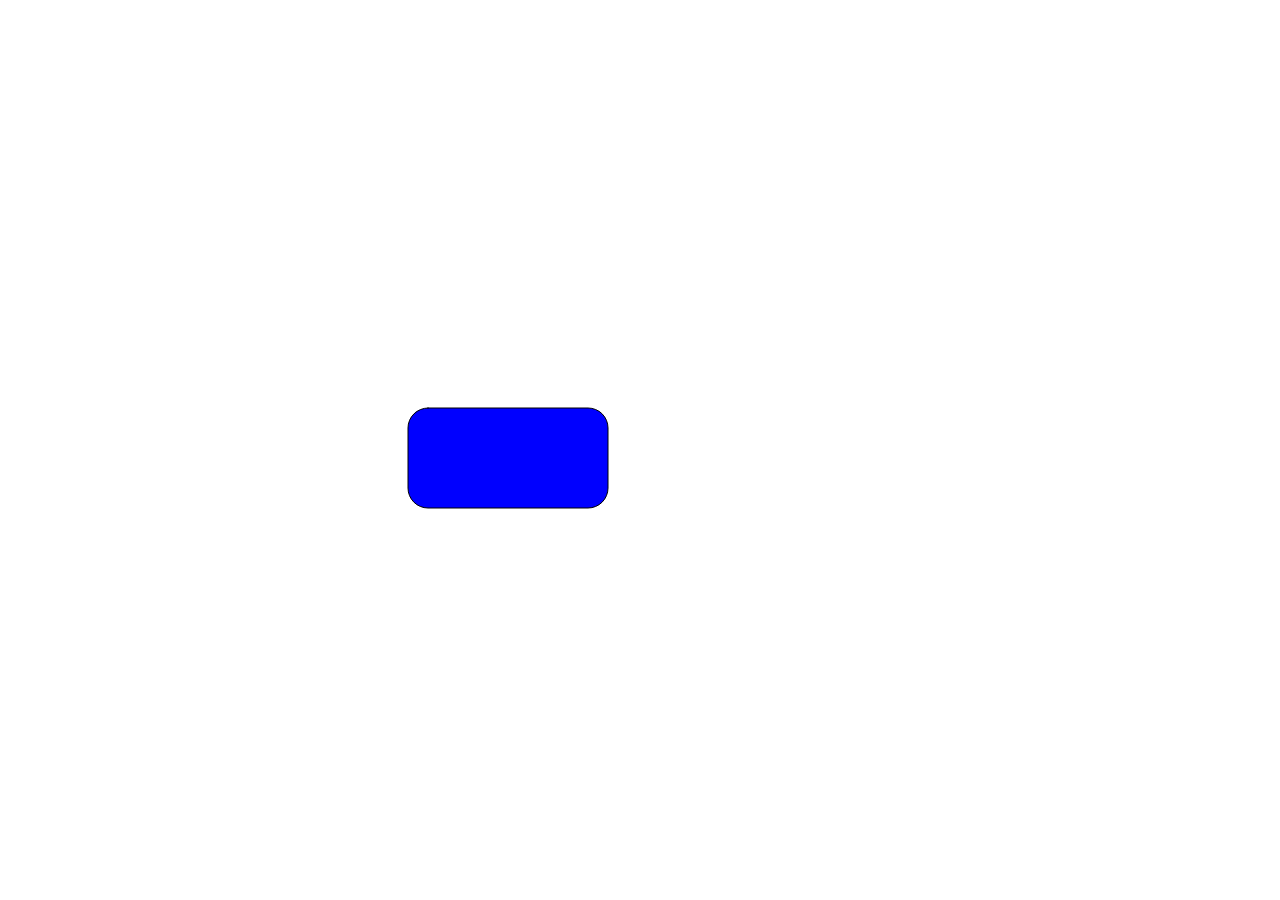
==== module1/project/Evolving Fish/index.html @ 6ded3971 "Set up p5js and added code to draw fishbody" ====
<!DOCTYPE html>
<html lang="en">
<head>
    <meta charset="UTF-8">
    <meta name="viewport" content="width=device-width, initial-scale=1.0">
    <title>Evolving Fish</title>
    <link rel="stylesheet" href="css/style.css">
    <script src="js/p5.js"></script>
    <script src="js/addons/p5.sound.min.js"></script>
</head>
<body>
    <script src="sketch.js"></script>
</body>
</html>
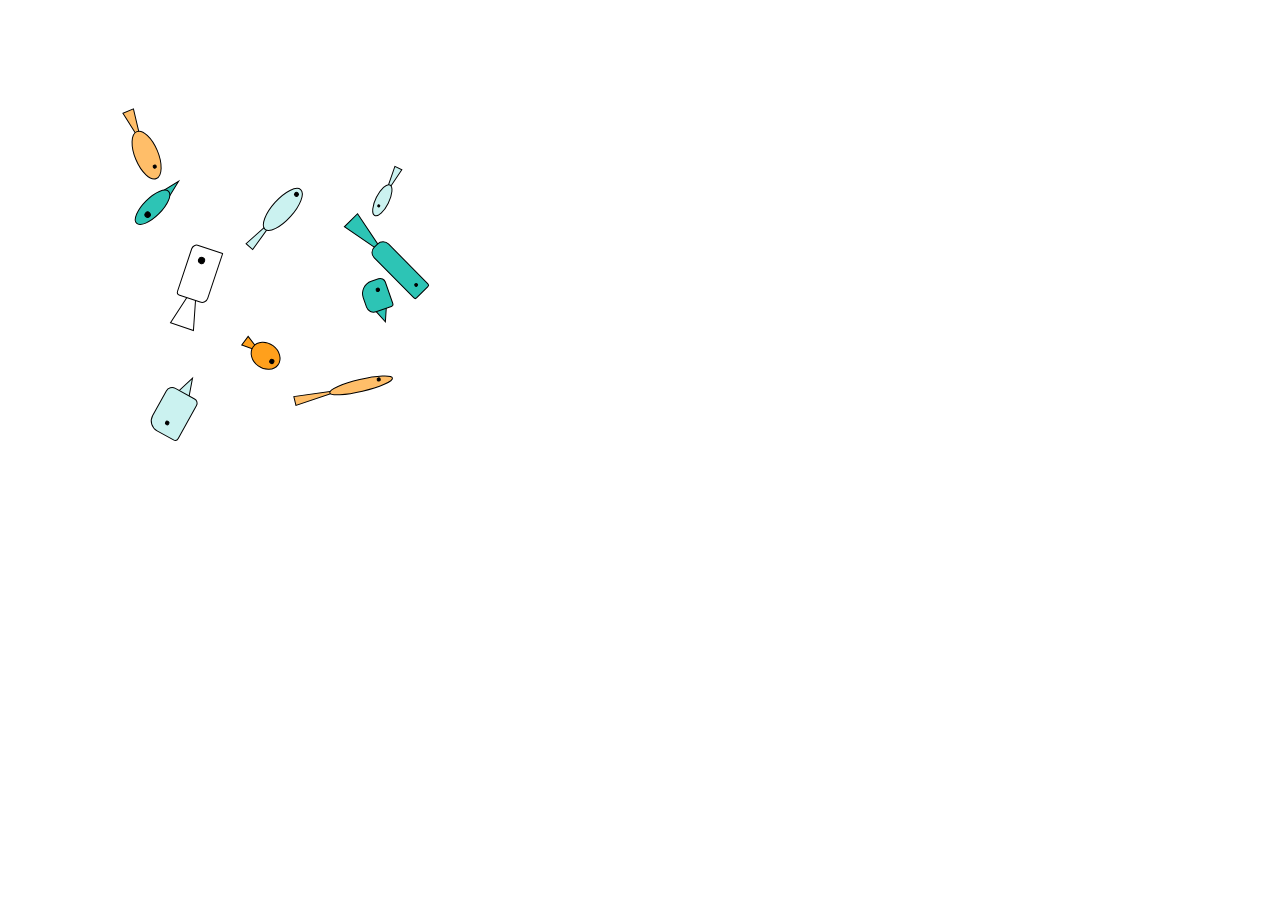
==== commit ad114db7: "added fish.js to index" ====
--- a/module1/project/Evolving Fish/index.html
+++ b/module1/project/Evolving Fish/index.html
@@ -9,6 +9,8 @@
     <script src="js/addons/p5.sound.min.js"></script>
 </head>
 <body>
+    <script src = "fish.js"></script>
     <script src="sketch.js"></script>
+    
 </body>
 </html>
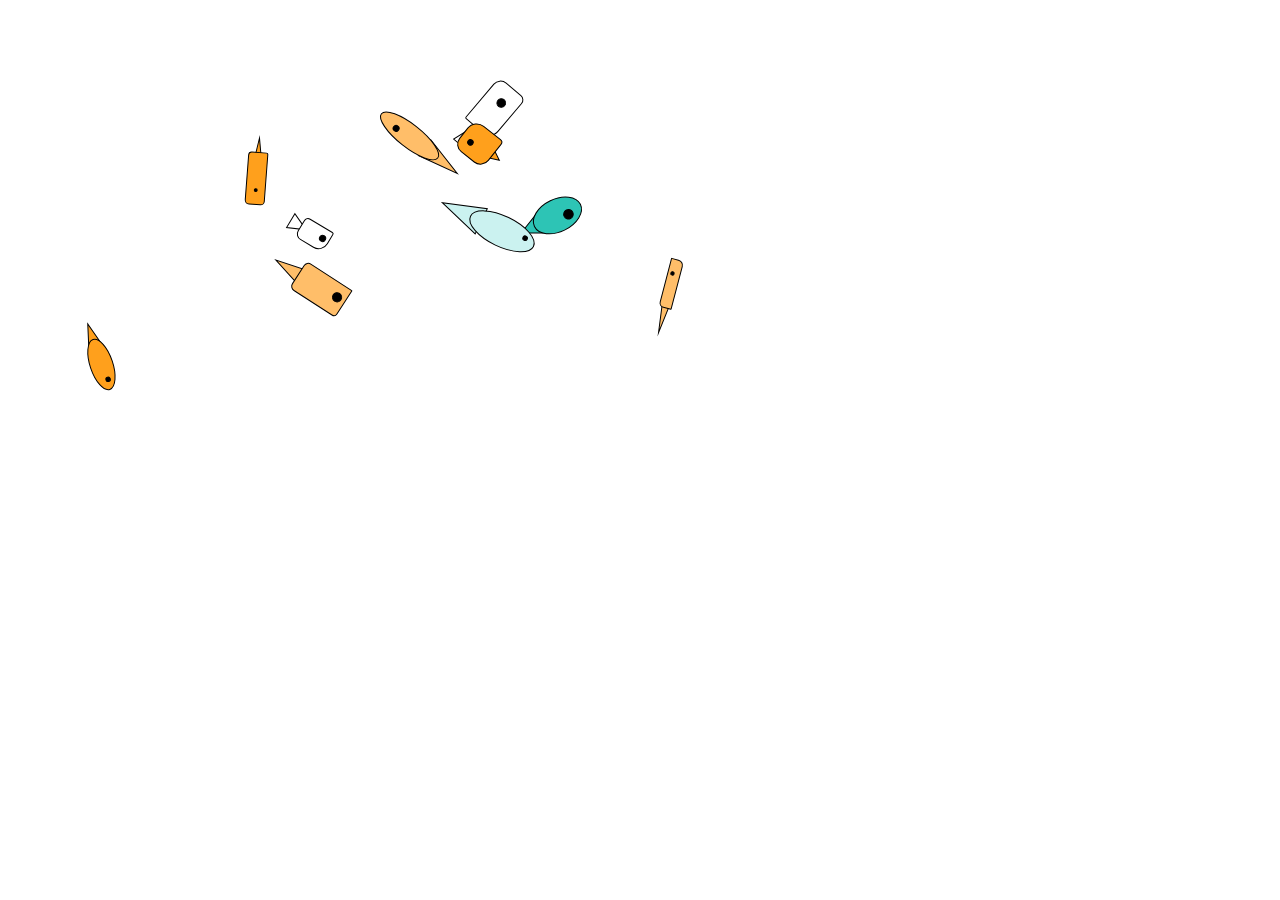
==== commit 38e2f7e4: "Finished reproduction method" ====
--- a/module1/project/Evolving Fish/index.html
+++ b/module1/project/Evolving Fish/index.html
@@ -9,6 +9,7 @@
     <script src="js/addons/p5.sound.min.js"></script>
 </head>
 <body>
+    <script src="colors.js"></script>
     <script src = "fish.js"></script>
     <script src="sketch.js"></script>
     
